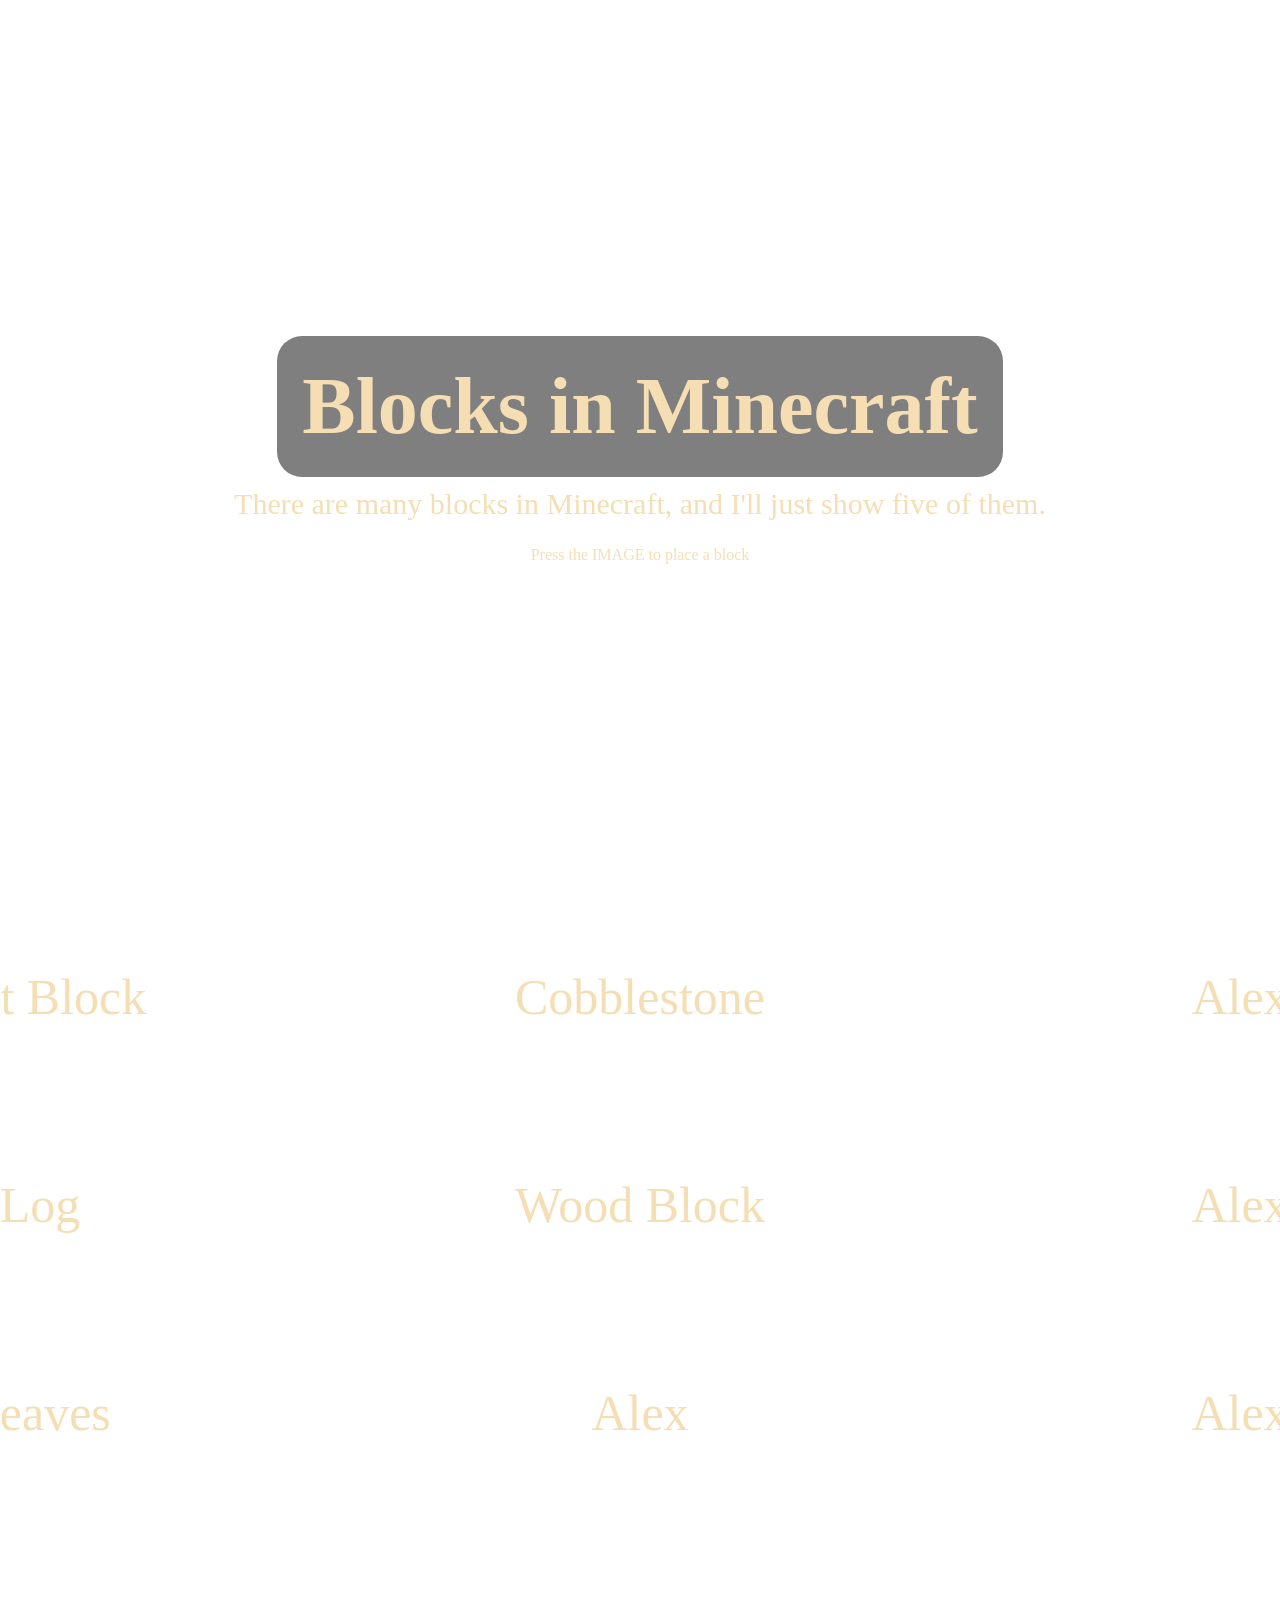
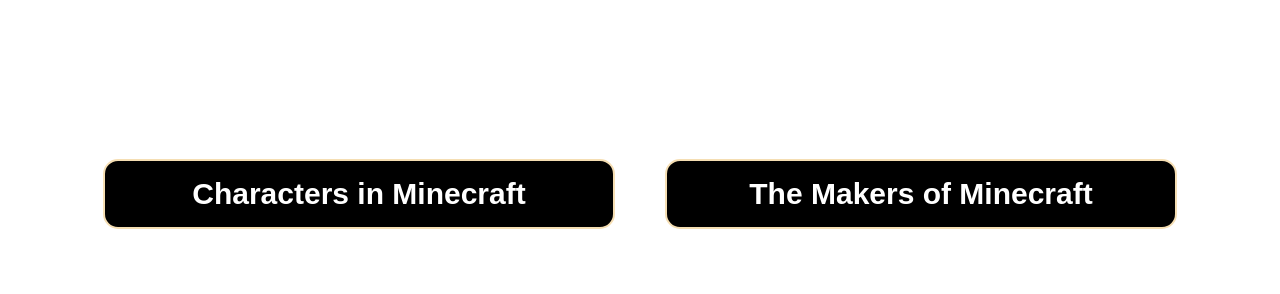
==== MC_Blocks.html @ ecb6b1a5 "Add files via upload" ====
<!DOCTYPE html>
<html lang="en">
<head>
    <meta charset="UTF-8">
    <meta name="viewport" content="width=device-width, initial-scale=1.0">
    <link rel="stylesheet" href="MC_Blocks_Styles.css">
    <script src="script.js"></script>
    <title>Super Simple MC Website</title>
</head>


<body>
    <!--NAVBAR-->
    <header id="haha">
        <nav class="logo">
            <a href="#haha"><img class="logo" src="images/logo.png" alt=""></a>
            <ul>
                <a href="index.html">Home</a>
                <a href="MC_Characters.html">Characters</a>
                <a href="#haha">Blocks</a>
                <a href="MC_History.html">Creators</a>
            </ul>
        </nav>
     </header>
     <!--NavBar end-->
    
     <!--CONTENTS-->

     <div class="Container">
        <section id="Front">
            <h1 id="Header1">Blocks in Minecraft</h1>
            <p id="p1">There are many blocks in Minecraft, and I'll just show five of them.</p>
            <p>Press the IMAGE to place a block</p>
        </section>
     </div>

     <div class="Container2">
        <section id="Front_Blocks">
            <img id="imgBlock" onclick="PlaceBlockFunction()" src="https://static.wikia.nocookie.net/minecraft_gamepedia/images/9/9b/Dirt_JE2_BE2.png/revision/latest?cb=20200309195232" alt="">
            <p id="pBlock">Dirt Block</p>
            <img id="imgBlock" onclick="PlaceBlockFunction()" src="https://static.wikia.nocookie.net/minecraft_gamepedia/images/5/56/Oak_Log_%28UD%29_JE2_BE1.png/revision/latest?cb=20191220083731" alt="">
            <p id="pBlock">Log</p>
            <img id="imgBlock" onclick="PlaceBlockFunction()" src="https://static.wikia.nocookie.net/minecraft_gamepedia/images/6/6d/Oak_Leaves.png/revision/latest?cb=20230226143713" alt="">
            <p id="pBlock">Leaves</p>
        </section>

        <section id="Front_Blocks">
            <img id="imgBlock" onclick="PlaceBlockFunction()" src="https://static.wikia.nocookie.net/minecraft_gamepedia/images/3/3d/Cobblestone_%28Texture_Update_pre-release_2%29.png/revision/latest?cb=20200825030444" alt="">
            <p id="pBlock">Cobblestone</p>
            <img id="imgBlock" onclick="PlaceBlockFunction()" src="https://static.wikia.nocookie.net/minecraft_gamepedia/images/9/94/Oak_Planks_JE5.png/revision/latest?cb=20200317041701" alt="">
            <p id="pBlock">Wood Block</p>
            <img id="imgBlock" onclick="PlaceBlockFunction()" src="https://static.wikia.nocookie.net/minecraft_gamepedia/images/9/94/Oak_Planks_JE5.png/revision/latest?cb=20200317041701" alt="">
            <p id="pBlock">Alex</p>
        </section>

        <section id="Front_Blocks">
            <img id="imgBlock" onclick="PlaceBlockFunction()" src="https://static.wikia.nocookie.net/minecraft_gamepedia/images/3/3d/Cobblestone_%28Texture_Update_pre-release_2%29.png/revision/latest?cb=20200825030444" alt="">
            <p id="pBlock">Alex</p>
            <img id="imgBlock" onclick="PlaceBlockFunction()" src="https://static.wikia.nocookie.net/minecraft_gamepedia/images/9/94/Oak_Planks_JE5.png/revision/latest?cb=20200317041701" alt="">
            <p id="pBlock">Alex</p>
            <img id="imgBlock" onclick="PlaceBlockFunction()" src="https://static.wikia.nocookie.net/minecraft_gamepedia/images/9/94/Oak_Planks_JE5.png/revision/latest?cb=20200317041701" alt="">
            <p id="pBlock">Alex</p>
        </section>
        
     </div>

     <section id="FrontButtons">
        <button class="button" role="button" onclick="MinecraftBlocks()">Characters in Minecraft</button>
        <button class="button" role="button" onclick="MinecraftHistory()">The Makers of Minecraft</button>
    </section>
     

    
</body>

</html>
---- MC_Blocks_Styles.css ----
html {
    scroll-behavior: smooth;
}
* {
    padding: 0;
    margin: 0;
    
}
body {
    font-family: Google Sans;
    background-image: url(https://64.media.tumblr.com/127e618a8120ea125ceb2705bec4be57/893b94b7098939a0-3e/s540x810/3d26ca2456094c3c90aff438ee2782805491bb1b.gif);
    background-attachment: fixed;
    background-size: cover;
}

/* Nav Bar */

header {
    display: flex;
    justify-content: center;
    align-items: center;
}
header nav {
    position: fixed;
    top: 0;
    left: 0;
    right: 0;
    display: flex;
    padding: 20px 70px;
    background-color: transparent;
    align-items: center;
    justify-content: space-between;
    transition: all 1s ease;
    z-index: 1;
}
header nav .logo {
    font-size: 1.8rem;
    color: white;
}

header nav ul a {
    text-decoration: none;
    margin-right: 50px;
    letter-spacing: 2px;
    color: white;
    font-size: 1.5rem;
    text-transform: uppercase;
    transition: all 0.3s ease;
}
header nav ul a:hover {
    padding-bottom: 0.5rem;
    border-bottom: 2.5px solid;
    border-color: white;
}
header nav.sticky {
    padding: 22px 60px;
    background-color: black;
}
/* Nav Bar*/

h1, p {
    color: wheat;
}


#Front {
    height: 100vh;
    display: flex;
    flex-direction: column;
    justify-content: center;
    align-items: center;
    margin-bottom: 150px;
}

#Header1 {
    font-size: 80px;
    background-color: rgba(0, 0, 0, 0.5); /* Adjust the last value (0.5) for transparency */
    padding: 25px;
    border-radius: 25px;
}


#p1 {
    font-size: 30px;
    margin-top: 10px;
    margin-bottom: 25px;
}

div.Container2 {
    height: 40vh;
    display: flex;
    flex-direction: row;
    justify-content: center;
    align-items: center;
}

#Front_Blocks {
    display: flex;
    flex-direction: column;
    justify-content: center;
    align-items: center;
    margin: 150px;
}

#imgBlock {
    width: 300px;
    margin-bottom: 50px;
    transition: transform 0.3s ease;
}

#pBlock {
    font-size: 50px;
    margin-bottom: 100px;
    
}

#imgBlock:hover {
    transform: scale(1.2); 
}


#FrontButtons {
    height: 0vh;
    display: flex;
    flex-direction: row;
    justify-content: center;
    align-items: center;
    margin-top: 30%;
    margin-bottom: 100px;
}

.button {
    appearance: none;
    background-color: #000000;
    border: 2px solid wheat;
    border-radius: 15px;
    box-sizing: border-box;
    color: #FFFFFF;
    cursor: pointer;
    display: inline-block;
    font-family: Roobert, -apple-system, BlinkMacSystemFont, "Segoe UI", Helvetica, Arial, sans-serif, "Apple Color Emoji", "Segoe UI Emoji", "Segoe UI Symbol";
    font-size: 30px;
    font-weight: 600;
    line-height: normal;
    margin: 0 25px; /* Add margin between buttons */
    min-height: 60px;
    min-width: 0;
    outline: none;
    padding: 16px 24px;
    text-align: center;
    text-decoration: none;
    transition: all 300ms cubic-bezier(.23, 1, 0.32, 1);
    user-select: none;
    -webkit-user-select: none;
    touch-action: manipulation;
    width: 40%;
    will-change: transform;
}
  
  .button:disabled {
    pointer-events: none;
  }
  
  .button:hover {
    box-shadow: rgba(255, 255, 255, 0.25) 0 8px 15px;
    transform: translateY(-2px);
  }
  
  .button:active {
    box-shadow: none;
    transform: translateY(0);
  }


/*RESPONSIVE*/
@media only screen and (max-width: 450px) {

    /* Nav Bar */

header {
    display: flex;
    justify-content: center;
    align-items: center;
}
header nav {
    padding: 20px 10px;
    transition: all 1s ease;
}
header nav .logo {
    font-size: 1.8rem;
    color: white;
}

header nav ul a {
    margin-right: 25px;
    font-size: 0.5rem;
    transition: all 0.3s ease;
}
header nav ul a:hover {
    padding-bottom: 0.5rem;
    border-bottom: 2.5px solid;
    border-color: white;
}
header nav.sticky {
    padding: 15px 10px;
    background-color: black;
}
/* Nav Bar*/

    h1, p {
        color: wheat;
        text-align: center;
    }
    
    #Front {
        height: 80vh;
        display: flex;
        flex-direction: column;
        justify-content: center;
        align-items: center;
        margin-bottom: -5px;
    }
    
    #Header1 {
        font-size: 30px;
        background-color: rgba(0, 0, 0, 0.5); /* Adjust the last value (0.5) for transparency */
        padding: 15px;
        border-radius: 25px;
        margin-left: 15px;
        margin-right: 15px;
    }

    #p1 {
        font-size: 10px;
        margin-top: 10px;
        margin-left: 15px;
        margin-right: 15px;
    }

    div.Container2 {
        height: 35vh;
        display: flex;
        flex-direction: row;
        justify-content: center;
        align-items: center;
    }
    
    #Front_Blocks {
        display: flex;
        flex-direction: column;
        justify-content: center;
        align-items: center;
        margin: 10px;
    }
    
    #imgBlock {
        width: 80px;
        border-radius: 30px;
        margin-bottom: 10px;
        transition: transform 0.3s ease;
    }
    
    #pBlock {
        font-size: 12px;
    }
    
    #imgSteve:hover {
        transform: scale(1.2); 
    }
    
    #imgAlex:hover {
        transform: scale(1.2); 
    }

    #FrontButtons {
        height: 0vh;
        display: flex;
        flex-direction: row;
        justify-content: center;
        align-items: center;
        margin-top: 40%;
        margin-bottom: 20%;
    }
    
    .button {
        appearance: none;
        background-color: #000000;
        border: 2px solid wheat;
        border-radius: 15px;
        box-sizing: border-box;
        color: #FFFFFF;
        cursor: pointer;
        display: inline-block;
        font-family: Roobert, -apple-system, BlinkMacSystemFont, "Segoe UI", Helvetica, Arial, sans-serif, "Apple Color Emoji", "Segoe UI Emoji", "Segoe UI Symbol";
        font-size: 10px;
        font-weight: 600;
        line-height: normal;
        margin: 0 25px; /* Add margin between buttons */
        min-height: 60px;
        min-width: 0;
        outline: none;
        padding: 8px 5px;
        text-align: center;
        text-decoration: none;
        transition: all 300ms cubic-bezier(.23, 1, 0.32, 1);
        user-select: none;
        -webkit-user-select: none;
        touch-action: manipulation;
        width: 100%;
        will-change: transform;
    }
      
      .button:disabled {
        pointer-events: none;
      }
      
      .button:hover {
        box-shadow: rgba(255, 255, 255, 0.25) 0 8px 15px;
        transform: translateY(-2px);
      }
      
      .button:active {
        box-shadow: none;
        transform: translateY(0);
      }
}
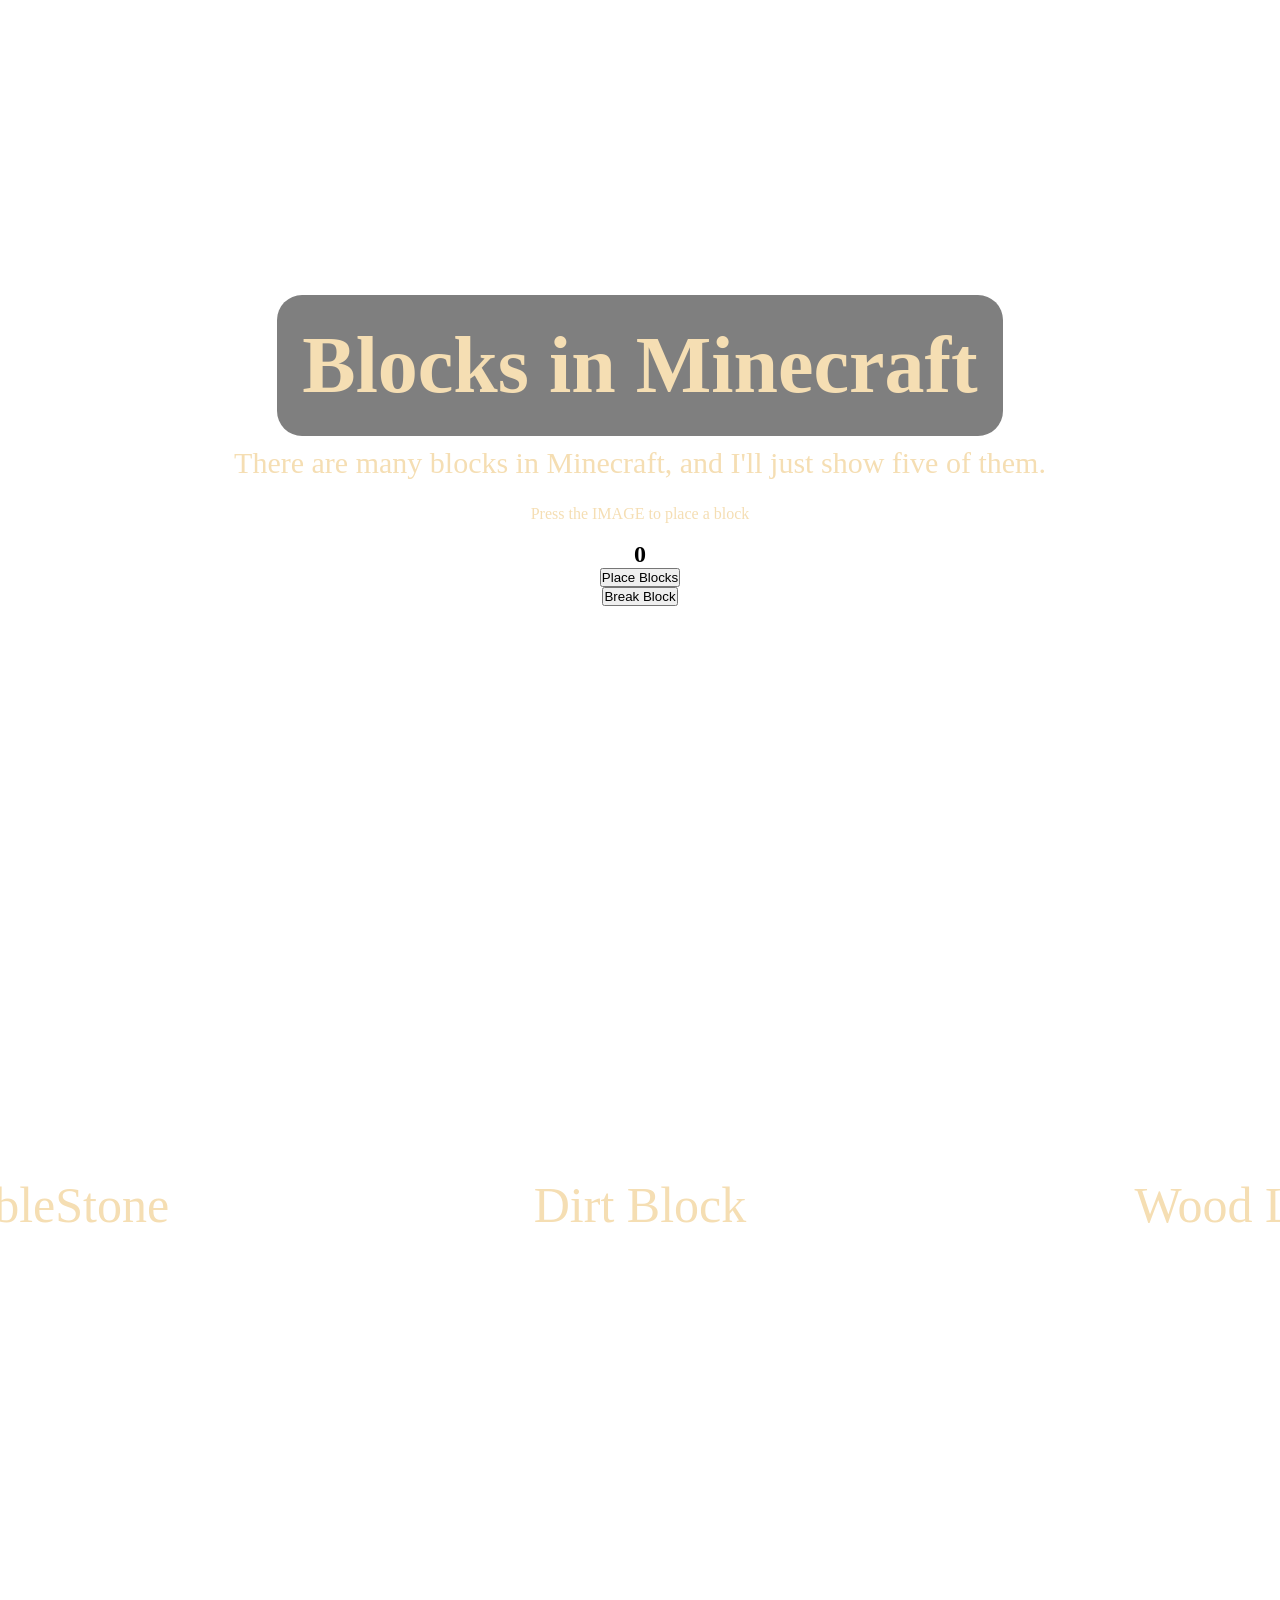
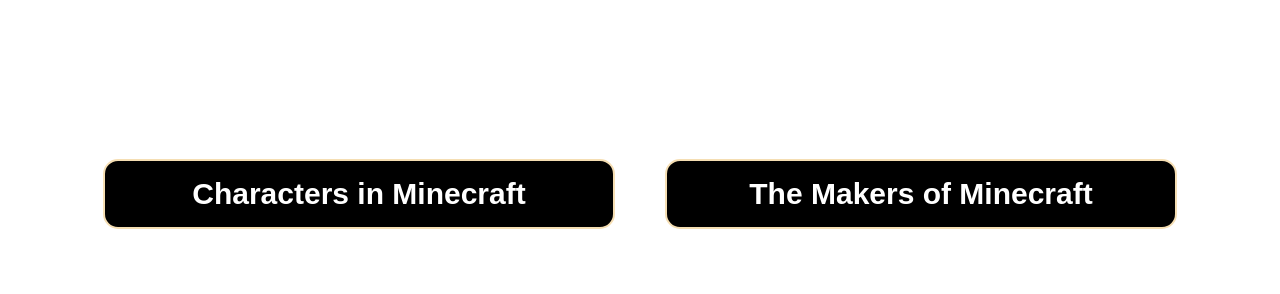
==== commit 6c63b92a: "Update MC_Blocks.html" ====
--- a/MC_Blocks.html
+++ b/MC_Blocks.html
@@ -31,41 +31,32 @@
             <h1 id="Header1">Blocks in Minecraft</h1>
             <p id="p1">There are many blocks in Minecraft, and I'll just show five of them.</p>
             <p>Press the IMAGE to place a block</p>
+            <h2 id="incrementText" style="margin-top: 18px;">0</h2>
+            <button id="buttonBlockPlacement" onclick="ShowBlockCount()">Place Blocks</button>
+            <button id="buttonBlockPlacement" onclick="decrementButton()">Break Block</button>
         </section>
      </div>
 
      <div class="Container2">
         <section id="Front_Blocks">
-            <img id="imgBlock" onclick="PlaceBlockFunction()" src="https://static.wikia.nocookie.net/minecraft_gamepedia/images/9/9b/Dirt_JE2_BE2.png/revision/latest?cb=20200309195232" alt="">
-            <p id="pBlock">Dirt Block</p>
-            <img id="imgBlock" onclick="PlaceBlockFunction()" src="https://static.wikia.nocookie.net/minecraft_gamepedia/images/5/56/Oak_Log_%28UD%29_JE2_BE1.png/revision/latest?cb=20191220083731" alt="">
-            <p id="pBlock">Log</p>
-            <img id="imgBlock" onclick="PlaceBlockFunction()" src="https://static.wikia.nocookie.net/minecraft_gamepedia/images/6/6d/Oak_Leaves.png/revision/latest?cb=20230226143713" alt="">
-            <p id="pBlock">Leaves</p>
+            <img id="imgBlock" onclick="PlaceBlockFunction()" src="imgBlocks/imgCobblestone.png" alt="">
+            <p id="pBlock">CobbleStone</p>
         </section>
 
         <section id="Front_Blocks">
-            <img id="imgBlock" onclick="PlaceBlockFunction()" src="https://static.wikia.nocookie.net/minecraft_gamepedia/images/3/3d/Cobblestone_%28Texture_Update_pre-release_2%29.png/revision/latest?cb=20200825030444" alt="">
-            <p id="pBlock">Cobblestone</p>
-            <img id="imgBlock" onclick="PlaceBlockFunction()" src="https://static.wikia.nocookie.net/minecraft_gamepedia/images/9/94/Oak_Planks_JE5.png/revision/latest?cb=20200317041701" alt="">
-            <p id="pBlock">Wood Block</p>
-            <img id="imgBlock" onclick="PlaceBlockFunction()" src="https://static.wikia.nocookie.net/minecraft_gamepedia/images/9/94/Oak_Planks_JE5.png/revision/latest?cb=20200317041701" alt="">
-            <p id="pBlock">Alex</p>
+            <img id="imgBlock" onclick="PlaceBlockFunction()" src="imgBlocks/imgDirt.png" alt="">
+            <p id="pBlock">Dirt Block</p>
         </section>
 
         <section id="Front_Blocks">
-            <img id="imgBlock" onclick="PlaceBlockFunction()" src="https://static.wikia.nocookie.net/minecraft_gamepedia/images/3/3d/Cobblestone_%28Texture_Update_pre-release_2%29.png/revision/latest?cb=20200825030444" alt="">
-            <p id="pBlock">Alex</p>
-            <img id="imgBlock" onclick="PlaceBlockFunction()" src="https://static.wikia.nocookie.net/minecraft_gamepedia/images/9/94/Oak_Planks_JE5.png/revision/latest?cb=20200317041701" alt="">
-            <p id="pBlock">Alex</p>
-            <img id="imgBlock" onclick="PlaceBlockFunction()" src="https://static.wikia.nocookie.net/minecraft_gamepedia/images/9/94/Oak_Planks_JE5.png/revision/latest?cb=20200317041701" alt="">
-            <p id="pBlock">Alex</p>
+            <img id="imgBlock" onclick="PlaceBlockFunction()" src="imgBlocks/imgWood.png" alt="">
+            <p id="pBlock">Wood Log</p>
         </section>
         
      </div>
 
      <section id="FrontButtons">
-        <button class="button" role="button" onclick="MinecraftBlocks()">Characters in Minecraft</button>
+        <button class="button" role="button" onclick="MinecraftCharacters()">Characters in Minecraft</button>
         <button class="button" role="button" onclick="MinecraftHistory()">The Makers of Minecraft</button>
     </section>
      
@@ -73,4 +64,4 @@
     
 </body>
 
-</html>+</html>
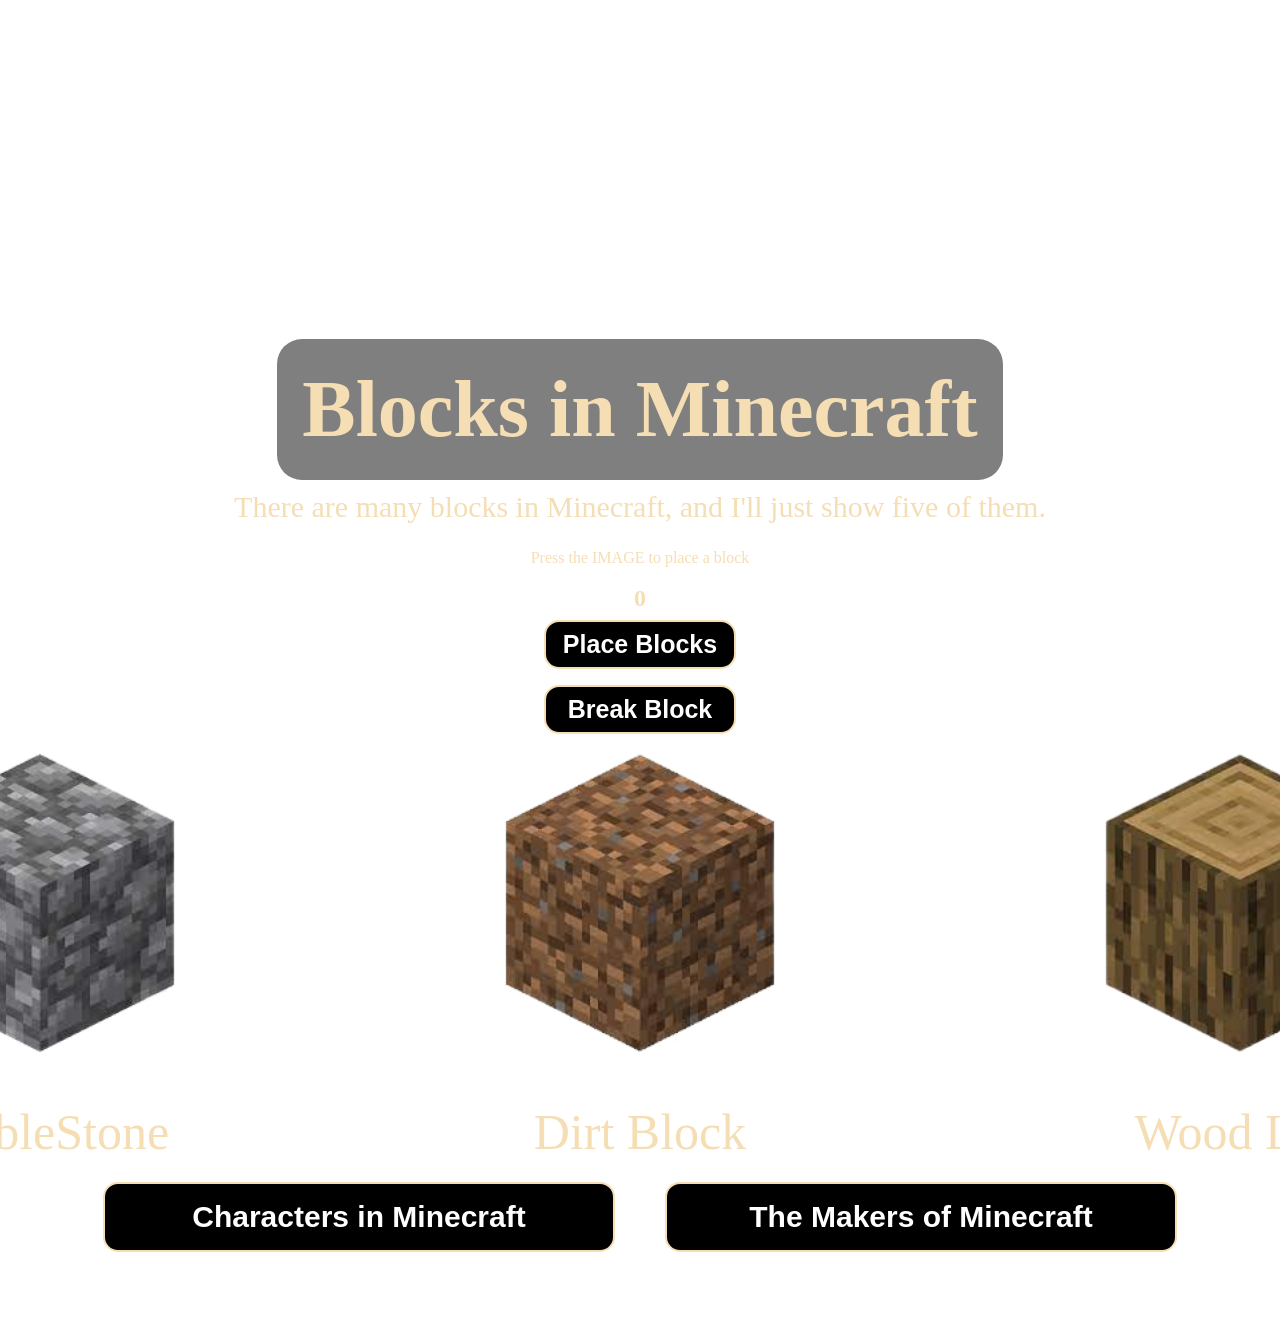
==== commit 628cb5c5: "Revised Code" ====
--- a/MC_Blocks.html
+++ b/MC_Blocks.html
@@ -1,67 +1,67 @@
-<!DOCTYPE html>
-<html lang="en">
-<head>
-    <meta charset="UTF-8">
-    <meta name="viewport" content="width=device-width, initial-scale=1.0">
-    <link rel="stylesheet" href="MC_Blocks_Styles.css">
-    <script src="script.js"></script>
-    <title>Super Simple MC Website</title>
-</head>
-
-
-<body>
-    <!--NAVBAR-->
-    <header id="haha">
-        <nav class="logo">
-            <a href="#haha"><img class="logo" src="images/logo.png" alt=""></a>
-            <ul>
-                <a href="index.html">Home</a>
-                <a href="MC_Characters.html">Characters</a>
-                <a href="#haha">Blocks</a>
-                <a href="MC_History.html">Creators</a>
-            </ul>
-        </nav>
-     </header>
-     <!--NavBar end-->
-    
-     <!--CONTENTS-->
-
-     <div class="Container">
-        <section id="Front">
-            <h1 id="Header1">Blocks in Minecraft</h1>
-            <p id="p1">There are many blocks in Minecraft, and I'll just show five of them.</p>
-            <p>Press the IMAGE to place a block</p>
-            <h2 id="incrementText" style="margin-top: 18px;">0</h2>
-            <button id="buttonBlockPlacement" onclick="ShowBlockCount()">Place Blocks</button>
-            <button id="buttonBlockPlacement" onclick="decrementButton()">Break Block</button>
-        </section>
-     </div>
-
-     <div class="Container2">
-        <section id="Front_Blocks">
-            <img id="imgBlock" onclick="PlaceBlockFunction()" src="imgBlocks/imgCobblestone.png" alt="">
-            <p id="pBlock">CobbleStone</p>
-        </section>
-
-        <section id="Front_Blocks">
-            <img id="imgBlock" onclick="PlaceBlockFunction()" src="imgBlocks/imgDirt.png" alt="">
-            <p id="pBlock">Dirt Block</p>
-        </section>
-
-        <section id="Front_Blocks">
-            <img id="imgBlock" onclick="PlaceBlockFunction()" src="imgBlocks/imgWood.png" alt="">
-            <p id="pBlock">Wood Log</p>
-        </section>
-        
-     </div>
-
-     <section id="FrontButtons">
-        <button class="button" role="button" onclick="MinecraftCharacters()">Characters in Minecraft</button>
-        <button class="button" role="button" onclick="MinecraftHistory()">The Makers of Minecraft</button>
-    </section>
-     
-
-    
-</body>
-
-</html>
+<!DOCTYPE html>
+<html lang="en">
+<head>
+    <meta charset="UTF-8">
+    <meta name="viewport" content="width=device-width, initial-scale=1.0">
+    <link rel="stylesheet" href="MC_Blocks_Styles.css">
+    <script src="script.js"></script>
+    <title>Super Simple MC Website</title>
+</head>
+
+
+<body>
+    <!--NAVBAR-->
+    <header id="haha">
+        <nav class="logo">
+            <a href="#haha"><img class="logo" src="images/logo.png" alt=""></a>
+            <ul>
+                <a href="index.html">Home</a>
+                <a href="MC_Characters.html">Characters</a>
+                <a href="#haha">Blocks</a>
+                <a href="MC_History.html">Creators</a>
+            </ul>
+        </nav>
+     </header>
+     <!--NavBar end-->
+    
+     <!--CONTENTS-->
+
+     <div class="Container">
+        <section id="Front">
+            <h1 id="Header1">Blocks in Minecraft</h1>
+            <p id="p1">There are many blocks in Minecraft, and I'll just show five of them.</p>
+            <p>Press the IMAGE to place a block</p>
+            <h2 id="incrementText" style="margin-top: 18px;">0</h2>
+            <button id="buttonBlockPlacement" onclick="ShowBlockCount()">Place Blocks</button>
+            <button id="buttonBlockPlacement" onclick="decrementButton()">Break Block</button>
+        </section>
+     </div>
+
+     <div class="Container2">
+        <section id="Front_Blocks">
+            <img id="imgBlock" onclick="PlaceBlockFunction()" src="imgBlocks/imgCobblestone.png" alt="">
+            <p id="pBlock">CobbleStone</p>
+        </section>
+
+        <section id="Front_Blocks">
+            <img id="imgBlock" onclick="PlaceBlockFunction()" src="imgBlocks/imgDirt.png" alt="">
+            <p id="pBlock">Dirt Block</p>
+        </section>
+
+        <section id="Front_Blocks">
+            <img id="imgBlock" onclick="PlaceBlockFunction()" src="imgBlocks/imgWood.png" alt="">
+            <p id="pBlock">Wood Log</p>
+        </section>
+        
+     </div>
+
+     <section id="FrontButtons">
+        <button class="button" role="button" onclick="MinecraftCharacters()">Characters in Minecraft</button>
+        <button class="button" role="button" onclick="MinecraftHistory()">The Makers of Minecraft</button>
+    </section>
+     
+
+    
+</body>
+
+</html>
--- a/MC_Blocks_Styles.css
+++ b/MC_Blocks_Styles.css
@@ -1,328 +1,383 @@
-html {
-    scroll-behavior: smooth;
-}
-* {
-    padding: 0;
-    margin: 0;
-    
-}
-body {
-    font-family: Google Sans;
-    background-image: url(https://64.media.tumblr.com/127e618a8120ea125ceb2705bec4be57/893b94b7098939a0-3e/s540x810/3d26ca2456094c3c90aff438ee2782805491bb1b.gif);
-    background-attachment: fixed;
-    background-size: cover;
-}
-
-/* Nav Bar */
-
-header {
-    display: flex;
-    justify-content: center;
-    align-items: center;
-}
-header nav {
-    position: fixed;
-    top: 0;
-    left: 0;
-    right: 0;
-    display: flex;
-    padding: 20px 70px;
-    background-color: transparent;
-    align-items: center;
-    justify-content: space-between;
-    transition: all 1s ease;
-    z-index: 1;
-}
-header nav .logo {
-    font-size: 1.8rem;
-    color: white;
-}
-
-header nav ul a {
-    text-decoration: none;
-    margin-right: 50px;
-    letter-spacing: 2px;
-    color: white;
-    font-size: 1.5rem;
-    text-transform: uppercase;
-    transition: all 0.3s ease;
-}
-header nav ul a:hover {
-    padding-bottom: 0.5rem;
-    border-bottom: 2.5px solid;
-    border-color: white;
-}
-header nav.sticky {
-    padding: 22px 60px;
-    background-color: black;
-}
-/* Nav Bar*/
-
-h1, p {
-    color: wheat;
-}
-
-
-#Front {
-    height: 100vh;
-    display: flex;
-    flex-direction: column;
-    justify-content: center;
-    align-items: center;
-    margin-bottom: 150px;
-}
-
-#Header1 {
-    font-size: 80px;
-    background-color: rgba(0, 0, 0, 0.5); /* Adjust the last value (0.5) for transparency */
-    padding: 25px;
-    border-radius: 25px;
-}
-
-
-#p1 {
-    font-size: 30px;
-    margin-top: 10px;
-    margin-bottom: 25px;
-}
-
-div.Container2 {
-    height: 40vh;
-    display: flex;
-    flex-direction: row;
-    justify-content: center;
-    align-items: center;
-}
-
-#Front_Blocks {
-    display: flex;
-    flex-direction: column;
-    justify-content: center;
-    align-items: center;
-    margin: 150px;
-}
-
-#imgBlock {
-    width: 300px;
-    margin-bottom: 50px;
-    transition: transform 0.3s ease;
-}
-
-#pBlock {
-    font-size: 50px;
-    margin-bottom: 100px;
-    
-}
-
-#imgBlock:hover {
-    transform: scale(1.2); 
-}
-
-
-#FrontButtons {
-    height: 0vh;
-    display: flex;
-    flex-direction: row;
-    justify-content: center;
-    align-items: center;
-    margin-top: 30%;
-    margin-bottom: 100px;
-}
-
-.button {
-    appearance: none;
-    background-color: #000000;
-    border: 2px solid wheat;
-    border-radius: 15px;
-    box-sizing: border-box;
-    color: #FFFFFF;
-    cursor: pointer;
-    display: inline-block;
-    font-family: Roobert, -apple-system, BlinkMacSystemFont, "Segoe UI", Helvetica, Arial, sans-serif, "Apple Color Emoji", "Segoe UI Emoji", "Segoe UI Symbol";
-    font-size: 30px;
-    font-weight: 600;
-    line-height: normal;
-    margin: 0 25px; /* Add margin between buttons */
-    min-height: 60px;
-    min-width: 0;
-    outline: none;
-    padding: 16px 24px;
-    text-align: center;
-    text-decoration: none;
-    transition: all 300ms cubic-bezier(.23, 1, 0.32, 1);
-    user-select: none;
-    -webkit-user-select: none;
-    touch-action: manipulation;
-    width: 40%;
-    will-change: transform;
-}
-  
-  .button:disabled {
-    pointer-events: none;
-  }
-  
-  .button:hover {
-    box-shadow: rgba(255, 255, 255, 0.25) 0 8px 15px;
-    transform: translateY(-2px);
-  }
-  
-  .button:active {
-    box-shadow: none;
-    transform: translateY(0);
-  }
-
-
-/*RESPONSIVE*/
-@media only screen and (max-width: 450px) {
-
-    /* Nav Bar */
-
-header {
-    display: flex;
-    justify-content: center;
-    align-items: center;
-}
-header nav {
-    padding: 20px 10px;
-    transition: all 1s ease;
-}
-header nav .logo {
-    font-size: 1.8rem;
-    color: white;
-}
-
-header nav ul a {
-    margin-right: 25px;
-    font-size: 0.5rem;
-    transition: all 0.3s ease;
-}
-header nav ul a:hover {
-    padding-bottom: 0.5rem;
-    border-bottom: 2.5px solid;
-    border-color: white;
-}
-header nav.sticky {
-    padding: 15px 10px;
-    background-color: black;
-}
-/* Nav Bar*/
-
-    h1, p {
-        color: wheat;
-        text-align: center;
-    }
-    
-    #Front {
-        height: 80vh;
-        display: flex;
-        flex-direction: column;
-        justify-content: center;
-        align-items: center;
-        margin-bottom: -5px;
-    }
-    
-    #Header1 {
-        font-size: 30px;
-        background-color: rgba(0, 0, 0, 0.5); /* Adjust the last value (0.5) for transparency */
-        padding: 15px;
-        border-radius: 25px;
-        margin-left: 15px;
-        margin-right: 15px;
-    }
-
-    #p1 {
-        font-size: 10px;
-        margin-top: 10px;
-        margin-left: 15px;
-        margin-right: 15px;
-    }
-
-    div.Container2 {
-        height: 35vh;
-        display: flex;
-        flex-direction: row;
-        justify-content: center;
-        align-items: center;
-    }
-    
-    #Front_Blocks {
-        display: flex;
-        flex-direction: column;
-        justify-content: center;
-        align-items: center;
-        margin: 10px;
-    }
-    
-    #imgBlock {
-        width: 80px;
-        border-radius: 30px;
-        margin-bottom: 10px;
-        transition: transform 0.3s ease;
-    }
-    
-    #pBlock {
-        font-size: 12px;
-    }
-    
-    #imgSteve:hover {
-        transform: scale(1.2); 
-    }
-    
-    #imgAlex:hover {
-        transform: scale(1.2); 
-    }
-
-    #FrontButtons {
-        height: 0vh;
-        display: flex;
-        flex-direction: row;
-        justify-content: center;
-        align-items: center;
-        margin-top: 40%;
-        margin-bottom: 20%;
-    }
-    
-    .button {
-        appearance: none;
-        background-color: #000000;
-        border: 2px solid wheat;
-        border-radius: 15px;
-        box-sizing: border-box;
-        color: #FFFFFF;
-        cursor: pointer;
-        display: inline-block;
-        font-family: Roobert, -apple-system, BlinkMacSystemFont, "Segoe UI", Helvetica, Arial, sans-serif, "Apple Color Emoji", "Segoe UI Emoji", "Segoe UI Symbol";
-        font-size: 10px;
-        font-weight: 600;
-        line-height: normal;
-        margin: 0 25px; /* Add margin between buttons */
-        min-height: 60px;
-        min-width: 0;
-        outline: none;
-        padding: 8px 5px;
-        text-align: center;
-        text-decoration: none;
-        transition: all 300ms cubic-bezier(.23, 1, 0.32, 1);
-        user-select: none;
-        -webkit-user-select: none;
-        touch-action: manipulation;
-        width: 100%;
-        will-change: transform;
-    }
-      
-      .button:disabled {
-        pointer-events: none;
-      }
-      
-      .button:hover {
-        box-shadow: rgba(255, 255, 255, 0.25) 0 8px 15px;
-        transform: translateY(-2px);
-      }
-      
-      .button:active {
-        box-shadow: none;
-        transform: translateY(0);
-      }
-}
-
-
+html {
+    scroll-behavior: smooth;
+}
+* {
+    padding: 0;
+    margin: 0;
+    
+}
+body {
+    font-family: Google Sans;
+    background-image: url(https://64.media.tumblr.com/127e618a8120ea125ceb2705bec4be57/893b94b7098939a0-3e/s540x810/3d26ca2456094c3c90aff438ee2782805491bb1b.gif);
+    background-attachment: fixed;
+    background-size: cover;
+}
+
+/* Nav Bar */
+
+header {
+    display: flex;
+    justify-content: center;
+    align-items: center;
+}
+header nav {
+    position: fixed;
+    top: 0;
+    left: 0;
+    right: 0;
+    display: flex;
+    padding: 20px 70px;
+    background-color: transparent;
+    align-items: center;
+    justify-content: space-between;
+    transition: all 1s ease;
+    z-index: 1;
+}
+header nav .logo {
+    font-size: 1.8rem;
+    color: white;
+}
+
+header nav ul a {
+    text-decoration: none;
+    margin-right: 50px;
+    letter-spacing: 2px;
+    color: white;
+    font-size: 1.5rem;
+    text-transform: uppercase;
+    transition: all 0.3s ease;
+}
+header nav ul a:hover {
+    padding-bottom: 0.5rem;
+    border-bottom: 2.5px solid;
+    border-color: white;
+}
+header nav.sticky {
+    padding: 22px 60px;
+    background-color: black;
+}
+/* Nav Bar*/
+
+h1, p, h2 {
+    color: wheat;
+}
+
+
+#Front {
+    height: 120vh;
+    display: flex;
+    flex-direction: column;
+    justify-content: center;
+    align-items: center;
+}
+
+#Header1 {
+    font-size: 80px;
+    background-color: rgba(0, 0, 0, 0.5); /* Adjust the last value (0.5) for transparency */
+    padding: 25px;
+    border-radius: 25px;
+}
+
+
+#p1 {
+    font-size: 30px;
+    margin-top: 10px;
+    margin-bottom: 25px;
+}
+
+#buttonBlockPlacement {
+    appearance: none;
+    background-color: #000000;
+    border: 2px solid wheat;
+    border-radius: 15px;
+    box-sizing: border-box;
+    color: #FFFFFF;
+    cursor: pointer;
+    font-size: 25px;
+    font-weight: 600;
+    outline: none;
+    text-align: center;
+    text-decoration: none;
+    transition: all 300ms cubic-bezier(.23, 1, 0.32, 1);
+    user-select: none;
+    -webkit-user-select: none;
+    touch-action: manipulation;
+    width: 15%;
+    will-change: transform;
+    padding: 8px 16px;
+    margin: 8px;
+}
+
+#buttonBlockPlacement:hover {
+    background-color: #333333;
+    transform: scale(1.1);
+}
+
+div.Container2 {
+    height: 1vh;
+    display: flex;
+    flex-direction: row;
+    justify-content: center;
+    align-items: center;
+    margin-top: -10%;
+}
+
+#Front_Blocks {
+    display: flex;
+    flex-direction: column;
+    justify-content: center;
+    align-items: center;
+    margin: 150px;
+}
+
+#imgBlock {
+    width: 300px;
+    margin-bottom: 50px;
+    transition: transform 0.3s ease;
+}
+
+#pBlock {
+    font-size: 50px;
+    
+}
+
+#imgBlock:hover {
+    transform: scale(1.2); 
+}
+
+
+#FrontButtons {
+    height: 0vh;
+    display: flex;
+    flex-direction: row;
+    justify-content: center;
+    align-items: center;
+    margin-top: 20%;
+    margin-bottom: 100px;
+}
+
+.button {
+    appearance: none;
+    background-color: #000000;
+    border: 2px solid wheat;
+    border-radius: 15px;
+    box-sizing: border-box;
+    color: #FFFFFF;
+    cursor: pointer;
+    display: inline-block;
+    font-family: Roobert, -apple-system, BlinkMacSystemFont, "Segoe UI", Helvetica, Arial, sans-serif, "Apple Color Emoji", "Segoe UI Emoji", "Segoe UI Symbol";
+    font-size: 30px;
+    font-weight: 600;
+    line-height: normal;
+    margin: 0 25px; /* Add margin between buttons */
+    min-height: 60px;
+    min-width: 0;
+    outline: none;
+    padding: 16px 24px;
+    text-align: center;
+    text-decoration: none;
+    transition: all 300ms cubic-bezier(.23, 1, 0.32, 1);
+    user-select: none;
+    -webkit-user-select: none;
+    touch-action: manipulation;
+    width: 40%;
+    will-change: transform;
+}
+  
+  .button:disabled {
+    pointer-events: none;
+  }
+  
+  .button:hover {
+    box-shadow: rgba(255, 255, 255, 0.25) 0 8px 15px;
+    transform: translateY(-2px);
+  }
+  
+  .button:active {
+    box-shadow: none;
+    transform: translateY(0);
+  }
+
+
+/*RESPONSIVE*/
+@media only screen and (max-width: 450px) {
+
+    /* Nav Bar */
+
+header {
+    display: flex;
+    justify-content: center;
+    align-items: center;
+}
+header nav {
+    padding: 20px 10px;
+    transition: all 1s ease;
+}
+header nav .logo {
+    font-size: 1.8rem;
+    color: white;
+}
+
+header nav ul a {
+    margin-right: 25px;
+    font-size: 0.5rem;
+    transition: all 0.3s ease;
+}
+header nav ul a:hover {
+    padding-bottom: 0.5rem;
+    border-bottom: 2.5px solid;
+    border-color: white;
+}
+header nav.sticky {
+    padding: 15px 10px;
+    background-color: black;
+}
+/* Nav Bar*/
+
+    h1, p {
+        color: wheat;
+        text-align: center;
+    }
+    
+    #Front {
+        height: 80vh;
+        display: flex;
+        flex-direction: column;
+        justify-content: center;
+        align-items: center;
+        margin-bottom: -5px;
+    }
+    
+    #Header1 {
+        font-size: 30px;
+        background-color: rgba(0, 0, 0, 0.5); /* Adjust the last value (0.5) for transparency */
+        padding: 15px;
+        border-radius: 25px;
+        margin-left: 15px;
+        margin-right: 15px;
+    }
+
+    #p1 {
+        font-size: 10px;
+        margin-top: 10px;
+        margin-left: 15px;
+        margin-right: 15px;
+    }
+
+    #buttonBlockPlacement {
+        appearance: none;
+        background-color: #000000;
+        border: 2px solid wheat;
+        border-radius: 15px;
+        box-sizing: border-box;
+        color: #FFFFFF;
+        cursor: pointer;
+        font-size: 15px;
+        font-weight: 600;
+        outline: none;
+        text-align: center;
+        text-decoration: none;
+        transition: all 300ms cubic-bezier(.23, 1, 0.32, 1);
+        user-select: none;
+        -webkit-user-select: none;
+        touch-action: manipulation;
+        width: 40%;
+        will-change: transform;
+        padding: 8px 16px;
+        margin: 8px;
+    }
+    
+    #buttonBlockPlacement:hover {
+        background-color: #333333;
+        transform: scale(1.1);
+    }
+
+    div.Container2 {
+        height: 1vh;
+        display: flex;
+        flex-direction: row;
+        justify-content: center;
+        align-items: center;
+    }
+    
+    #Front_Blocks {
+        display: flex;
+        flex-direction: column;
+        justify-content: center;
+        align-items: center;
+        margin: 10px;
+    }
+    
+    #imgBlock {
+        width: 80px;
+        border-radius: 30px;
+        margin-bottom: 10px;
+        transition: transform 0.3s ease;
+    }
+    
+    #pBlock {
+        font-size: 12px;
+    }
+    
+    #imgSteve:hover {
+        transform: scale(1.2); 
+    }
+    
+    #imgAlex:hover {
+        transform: scale(1.2); 
+    }
+
+    #FrontButtons {
+        height: 0vh;
+        display: flex;
+        flex-direction: row;
+        justify-content: center;
+        align-items: center;
+        margin-top: 30%;
+        margin-bottom: 20%;
+    }
+    
+    .button {
+        appearance: none;
+        background-color: #000000;
+        border: 2px solid wheat;
+        border-radius: 15px;
+        box-sizing: border-box;
+        color: #FFFFFF;
+        cursor: pointer;
+        display: inline-block;
+        font-family: Roobert, -apple-system, BlinkMacSystemFont, "Segoe UI", Helvetica, Arial, sans-serif, "Apple Color Emoji", "Segoe UI Emoji", "Segoe UI Symbol";
+        font-size: 10px;
+        font-weight: 600;
+        line-height: normal;
+        margin: 0 25px; /* Add margin between buttons */
+        min-height: 60px;
+        min-width: 0;
+        outline: none;
+        padding: 8px 5px;
+        text-align: center;
+        text-decoration: none;
+        transition: all 300ms cubic-bezier(.23, 1, 0.32, 1);
+        user-select: none;
+        -webkit-user-select: none;
+        touch-action: manipulation;
+        width: 100%;
+        will-change: transform;
+    }
+      
+      .button:disabled {
+        pointer-events: none;
+      }
+      
+      .button:hover {
+        box-shadow: rgba(255, 255, 255, 0.25) 0 8px 15px;
+        transform: translateY(-2px);
+      }
+      
+      .button:active {
+        box-shadow: none;
+        transform: translateY(0);
+      }
+}
+
+
